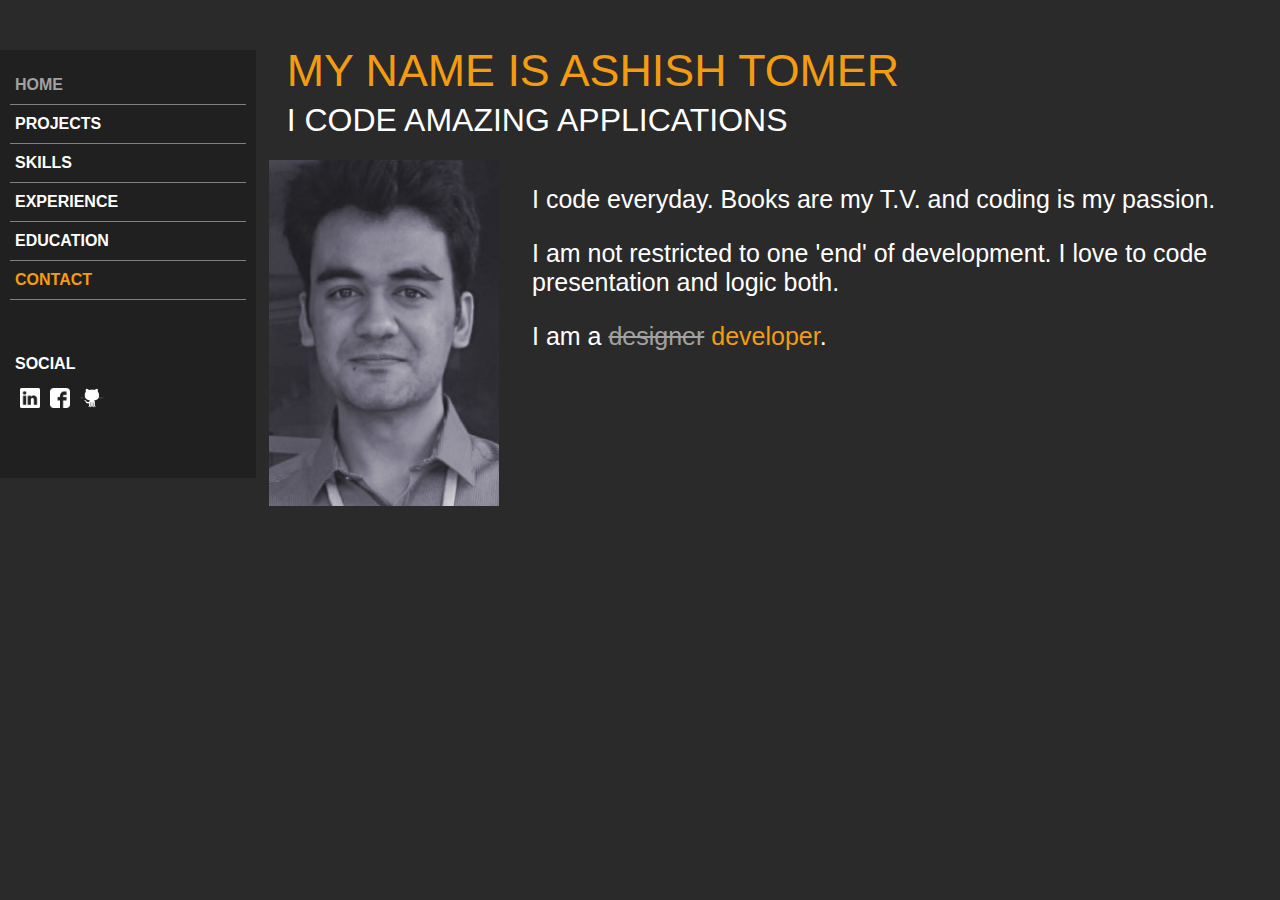
==== index.html @ a3c52df7 "Completing responsiveness of the portfolio" ====
<html lang="en">
<head>
    <meta charset="utf-8">
    <meta name="viewport" content="width=device-width, initial-scale=1.0">
    <title >Github Portfolio</title>
    <meta name="keywords" content="github, ashish, tomer">
    <meta name="description" content="My Portfolio, portfolio, github">
    <link rel="stylesheet" type="text/css" href="css/portfolio.css">
    <script type="text/javascript" src="js/portfolio.js"></script>
</head>
<body>
    
    <div class="drop-button">
        <span><a href="#"><img src="images/menu.png" alt="menu"></a></span>
    </div>
    
    <div class="content">
        <div class="menu">
            <ul class="menu">
                <a href=""><li class="active">Home</li></a>
                <a href=""><li>Projects</li></a>
                <a href=""><li>Skills</li></a>
                <a href=""><li>Experience</li></a>
                <a href=""><li>Education</li></a>
                <a href=""><li><span class="golden-text">Contact</span></li></a>
            </ul>
            <div class="social">Social
                <div class="sites">
                    <div class="site"><a href="    https://in.linkedin.com/in/ashish-tomer-9919a438"><img src="images/linkedin-logo.png" alt="linkedin"></a></div>
                    <div class="site"><a href="https://www.facebook.com/Ashish0123456789"><img src="images/facebook-logo.png" alt="facebook"></div>
                    <div class="site"><a href="https://github.com/ashish1269"><img src="images/github-logo.png" alt="github"></a></div>
                </div>
            </div>
        </div>

        <div class="main-wrapper">
    
            <div class="intro-name">MY NAME IS ASHISH TOMER</div>
            <div class="intro-tagline">I CODE AMAZING APPLICATIONS</div>
            <div class="stack">
                <div class="stack-page visible home">
                    <div class="profile-pic">
                        <img src="images/ProfilePic.png" alt="my profile picture" class="profile-pic">
                    </div>
                    <div class="home-text">
                        <blockquote class="home-quote">
                            I code everyday.
                            Books are my T.V. and coding is my passion.
                        </blockquote>
                        <blockquote class="home-quote">
                            I am not restricted to one 'end' of development. I love to code presentation and logic both.
                        </blockquote>
                        <blockquote class="home-quote">
                            I am a <s>designer</s> <span class="golden-text">developer</span>.
                        </blockquote>
                    </div>
                </div>

                <div class="stack-page hidden projects">
                    <div class="row">
                        <div class="col-2">
                            <div class="image-wrapper"><img class="project-shot" src="images/clean-exam600px.png"></div>
                        </div>
                        <div class="col-2">
                            <div class="image-wrapper"><img class="project-shot" src="images/portfolio600px.png"></div>
                        </div>
                    </div>
                </div>

                <div class="stack-page hidden skills">
                    <h2>SKILLS</h2>
                </div>

                <div class="stack-page experience hidden">
                    <h2>EXPERIENCE</h2>
                </div>

                <div class="stack-page education hidden">
                    <h2>EDUCATION</h2>
                </div>

                <div class="stack-page contact hidden">
                    <h2>CONTACT</h2>
                </div>
            </div>
            
        </div>
    </div>
</body>
</html>
---- css/portfolio.css ----
*{
    font-family: times;
}

body{
    background-color: #2a2a2a;
    margin: 0;
    padding: 0;
    position: relative;
}

a{
    text-decoration:none;
    color  : #fff;
}

a:hover{
    color : #41a1a1;
}

div.drop-button{
    position: fixed;
    z-index: 5;
    top: 0;
    left: 0;
    height: 40px;
    text-align: left;
    background-color: #3b3b3b;
    border-bottom:1px solid #4f4f4f;
    display: block;
    width: 100%;
    padding: 0% 2%;
    line-height: 40px;
    color: #fff;
}

div.drop-button img{
    height: 30px;
    padding: 5px;
}

div.content{
    width: 80%;
    margin: 0px auto;
}

div.content:after,
div.content:before{
    content: " ";
    clear: both;
    display: block;
}

div.menu{
    width:20%;
    float:left;
    display: inline-block;
    padding: 0px 0px 50px 0px;
    background-color: #202020;
    font-weight: bold;
    font-family: sans-serif;
    margin-top: 50px;
    text-transform:uppercase;
}

div.menu ul{
    list-style: none;
    padding: 0px;
    color: #fff;
    font-size: 16px;
}

div.menu ul li{
    font-weight: bold;
    font-family: sans-serif;
    font-size:14x;
    padding: 10px 5px;
    margin: 0px 10px;
    border-bottom: 1px solid grey;
}

div.menu ul li.active{
    color: #a1a1a1;
}

div.menu ul li span.golden-text:hover,
div.menu ul li.active:hover{
    color: aquamarine;
}

div.menu div.social{
    margin:10px;
    margin-top : 50px;
    padding:5px;
    color: #fff;
    font-family: sans-serif;
}

div.menu div.social:before,
div.menu div.social:after{
    content: " ";
    clear: both;
    display: block;
}

div.menu div.sites{
    margin:0px;
    padding-top: 10px;
    height: auto;
}

div.menu div.sites:after,
div.menu div.sites:before{
    content: " ";
    clear: both;
    display: block;
}

div.menu div.site{
    float: left;
    height: 20px;
    padding: 5px;
}

div.menu div.site img{
    float: left;
    height: 20px;
    width: auto;
}

div.main-wrapper{
    width: 80%;
    float: left;
    background-color: inherit;
    margin-top: 40px;
    display: block;
}

div.intro-name{
    color:#f39c12;
    font-size: 50px;
    font-family: sans-serif;
    padding: 0px 5px;
    margin: 0;
    line-height: 60px;
}

div.intro-tagline{
    color:#fff;
    font-size: 40px;
    font-family: sans-serif;
    padding: 0px 5px;
    line-height: 40px;
}


div.home{
    padding:0px;
    margin:0px;
    display: block;
    padding-top: 20px;
}

div.home:after,
div.home:before{
    display: block;
    clear: both;
    content: " ";
}

div.profile-pic{
    display: inline;
    float: left;
    width: 25%;
}

div.home-text{
    display: inline;
    float: left;
    padding: 0px;
    width: 75%;
    margin: 0px;
}

img.profile-pic{
    float: none;
    margin: 0px auto;
    padding: 5px;
    width: 100%;
}

blockquote.home-quote{
    color: #fff;
    font-size:25px;
    font-family: sans-serif;
    margin-left: 20px;
    margin-right: 10px;
}

blockquote.home-quote s{
    color:#a1a1a1;
    font-family: sans-serif;
}

span.golden-text{
    color:#f39c12;
    font-family: sans-serif;
}

/* I want to create a stack of div's (one div over other)  The best possible solution I could found is this 
But making children absolute push them out of flow
Though they are still stick to top-left corner (one above 
other) but the problem is the parent should encapsulate them inside it.

Solution : Giving the height of the parent equal to or
greater than the heighest child, but I don't know the height of child in advance. So I set the max-height of all children blocks equal to height of parent and set the overflow property of each child.*/

div.stack{
    display: block;
    background-color: #2a2a2a;
}

/* padding: 0; -> Important! Else child may escape parent*/

div.stack-page{
    position: relative;
    float: left;
    background-color: #2a2a2a;
    display: block;
    width:100%;
}

div.stack-page.visible{
    opacity: 1;
}

div.stack-page.hidden{
    opacity: 0;
    display: none;
}

div.row{
    padding:0px;
    margin:0px;
    width: 100%;
    display: block;
}

div.row:before,
div.row:after{
    content: " ";
    clear: both;
    display: block;
}

div.col-2{
    width: 50%;
    display: block;
    float: left;
}

div.image-wrapper{
    padding: 5px;
    margin: 5px;
    border:1px solid #3f3f3f;
}

img.project-shot{
    width:100%;
}

@media screen and (min-width:220px) {
    div.menu {
        width: 200px;
        display:none;
        margin-top: 45px;
        margin-left: 10px;
        position: fixed;
        z-index: 9;
        left:0;
        top:0;
        box-shadow: 5px 5px 10px #000;
    }
    
    div.menu.responsive {
        display: block;
    }
    
    div.content {
        display: block;
        width: 100%;
    }
    div.profile-pic {
        display: block;
        clear: right;
        width:100%;
    }
    
    img.profile-pic {
        width:90%;
        padding: 0% 5%;
    }
    
    div.home-text {
        width: 100%;
    }
    
    div.main-wrapper{
        width: 100%;
    }
    
    div.intro-name {
        font-size:2.8em;
        padding: 0% 3%;
    }
    
    div.intro-tagline{
        font-size: 2em;
        padding: 0% 3%;
    }
    
    div.col-2{
        width: 100%;
    }
}

@media screen and (min-width:500px) {
    div.profile-pic {
        display: block;
        clear: right;
        width:50%;
    }
    
    div.home-text {
        width: 50%;
    }
    
    div.col-2 {
        width: 50%;
    }
}

@media screen and (min-width:700px) {
    div.content{
        width:100%;
        margin: 0;
    }
    
    div.main-wrapper {
        width:80%;
    }
    
    div.drop-button {
        display: none;
    }
    
    div.menu {
        display: inline-block;
        width: 20%;
        margin: 0;
        margin-top: 50px;
        position: static;
        box-shadow: none;
    }
    
    div.drop-button {
        //display: none;
    }
    
    div.profile-pic {
        display: block;
        clear: right;
        width:25%;
        margin: 0px;
    }
    
    div.home-text {
        width: 75%;
    }
}

@media screen and (min-width:1000px) {
    div.content{
        width:100%;
        margin: 0 auto;
    }
    
    div.main-wrapper {
        width:80%;
    }
}

@media screen and (min-width:1300px) {
    div.content{
        width:80%;
        margin: 0px auto;
    }
}
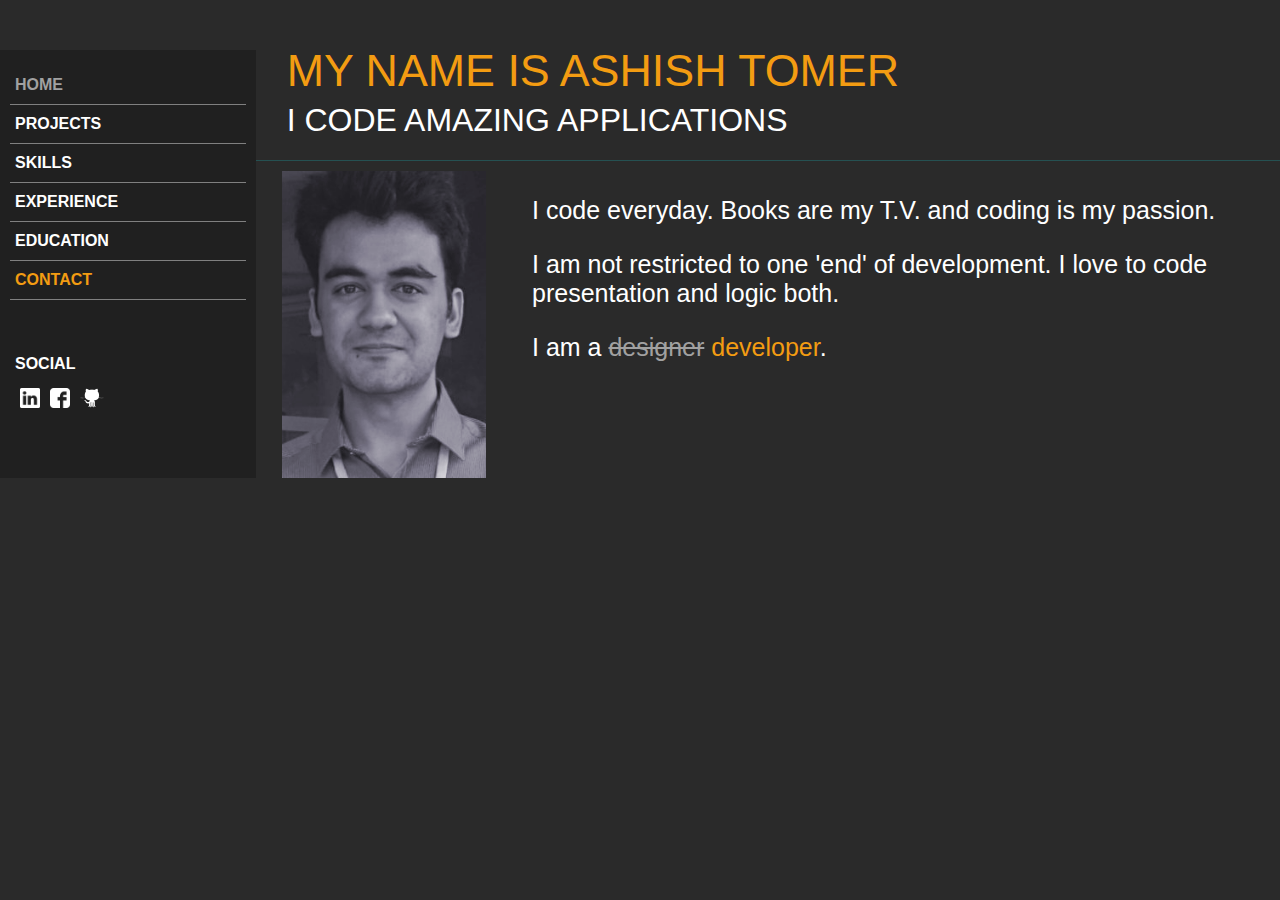
==== commit 0fa5f333: "Adding experience and skills" ====
--- a/index.html
+++ b/index.html
@@ -58,21 +58,77 @@
 
                 <div class="stack-page hidden projects">
                     <div class="row">
-                        <div class="col-2">
-                            <div class="image-wrapper"><img class="project-shot" src="images/clean-exam600px.png"></div>
+                        <p><b>Front End Work</b></p>
+                        <p>I learned to create responsive GUIs with CSS3/HTML5 and used vanilla JS.</p>
+                        <div class="col-6">
+                            <div class="image-wrapper">
+                                <p class="description">A responsive home page</p>
+                                <img class="project-shot" src="images/clean-exam600px.png">
+                            </div>
                         </div>
-                        <div class="col-2">
-                            <div class="image-wrapper"><img class="project-shot" src="images/portfolio600px.png"></div>
+                        <div class="col-6">
+                            <div class="image-wrapper">
+                                <p class="description">My portfolio</p>
+                                <img class="project-shot" src="images/portfolio600px.png"></div>
                         </div>
                     </div>
                 </div>
 
                 <div class="stack-page hidden skills">
-                    <h2>SKILLS</h2>
+                    <div class="row">
+                        <div class="col-2">
+                            <div class="skill-block">
+                                <img src="images/html5.png" alt="author: http://www.flaticon.com/authors/freepik">
+                                HTML5
+                            </div>
+                        </div>
+                        <div class="col-2">
+                            <div class="skill-block">
+                                <img src="images/css.png" alt="author : http://www.flaticon.com/authors/pixel-perfect">
+                                CSS3
+                            </div>
+                        </div>
+                        <div class="col-2">
+                            <div class="skill-block">
+                                <img src="images/javascript.png" alt="author : NA">
+                                Javascript
+                            </div>
+                        </div>
+                        <div class="col-2">
+                            <div class="skill-block">
+                                <img src="images/jquery.png">
+                                jQuery
+                            </div>
+                        </div>
+                        <div class="col-2">
+                            <div class="skill-block">
+                                <img src="images/bootstrap.png">
+                                Bootstrap
+                            </div>
+                        </div>
+                        <div class="col-2">
+                            <div class="skill-block">
+                                <img src="images/java.png">
+                                Java
+                            </div>
+                        </div>
+                    </div>
                 </div>
 
                 <div class="stack-page experience hidden">
-                    <h2>EXPERIENCE</h2>
+                    <h2>Current Position</h2>
+                    <p><b>Final Semester Intern, Knoldus Software LLP, Noida</b></p>
+                    <p class="description">
+                        January 9th onward, I am intern at Knoldus Softare LLP, NSEZ, Sector 81, Noida.
+                        I'll be learning the programming language Scala and handling big data with Apache Spark.
+                        Also I'll develop the front end of the application, if given an opportunity there.
+                    </p>
+                    
+                    <h2>Previous Experiences</h2>
+                    <p><b>Summer Intern, To The New Digital, Noida</b></p>
+                    <p class="description">
+                        I was a summer intern there. I got exposure to HTML/CSS, Bootstrap, jQuery, Javascript, Spring and Hibernate frameworks. Developed the front end for the dummy web app - REAP. My other two team members developed back end.
+                    </p>                
                 </div>
 
                 <div class="stack-page education hidden">
--- a/css/portfolio.css
+++ b/css/portfolio.css
@@ -1,5 +1,5 @@
 *{
-    font-family: times;
+    font-family: sans-serif;
 }
 
 body{
@@ -23,7 +23,7 @@
     z-index: 5;
     top: 0;
     left: 0;
-    height: 40px;
+    height: 50px;
     text-align: left;
     background-color: #3b3b3b;
     border-bottom:1px solid #4f4f4f;
@@ -35,13 +35,14 @@
 }
 
 div.drop-button img{
-    height: 30px;
+    height: 40px;
     padding: 5px;
 }
 
 div.content{
     width: 80%;
     margin: 0px auto;
+    margin-top: 50px;
 }
 
 div.content:after,
@@ -220,6 +221,13 @@
     background-color: #2a2a2a;
 }
 
+div.stack:before,
+div.stack:after {
+    content : " ";
+    clear: both;
+    display: block;
+}
+
 /* padding: 0; -> Important! Else child may escape parent*/
 
 div.stack-page{
@@ -231,12 +239,18 @@
 }
 
 div.stack-page.visible{
-    opacity: 1;
+    padding-top: 10px;
+    margin-top: 20px;
+    border-top: 1px solid #255152;
 }
 
 div.stack-page.hidden{
     opacity: 0;
     display: none;
+}
+
+div.projects{
+
 }
 
 div.row{
@@ -253,6 +267,37 @@
     display: block;
 }
 
+
+p{
+    font-family: sans-serif;
+    color: #fff;
+    padding: 0px 10px;
+    font-size: 16px;
+    word-spacing: 2px;
+    line-height: 20px;
+}
+
+h2 {
+    color: lightgrey;
+    padding: 20px 10px 0px 10px;
+    margin: 0;
+}
+
+p b{
+    color: #41a1a1;
+}
+
+div.row p.description{
+    color : #fff;
+    font-size: 17px;
+    background-color: #255152;
+    border-radius: 3px;
+    height: 25px;
+    line-height: 17px;
+    padding-top: 10px;
+    margin: 3px 0px 8px 0px;
+}
+
 div.col-2{
     width: 50%;
     display: block;
@@ -267,6 +312,28 @@
 
 img.project-shot{
     width:100%;
+    border:1px solid #1f1f1f;
+}
+
+div.skill-block{
+    text-align: center;
+    color: #fff;
+    font-weight: bold;
+    font-size: 20px;
+    margin: 10px;
+    border: 1px solid grey;
+    padding: 10px 5px;
+    border-radius: 5px;
+}
+
+div.skill-block:hover{
+    background-color: #3b3b3b;
+}
+
+div.skill-block img{
+    margin: 0 auto;
+    display: block;
+    margin-bottom: 10px;
 }
 
 @media screen and (min-width:220px) {
@@ -297,8 +364,8 @@
     }
     
     img.profile-pic {
-        width:90%;
-        padding: 0% 5%;
+        width:80%;
+        padding: 0% 10%;
     }
     
     div.home-text {
@@ -319,9 +386,13 @@
         padding: 0% 3%;
     }
     
+    div.col-6{
+        width: 100%;
+    }
     div.col-2{
-        width: 100%;
-    }
+        width:50%;
+    }
+
 }
 
 @media screen and (min-width:500px) {
@@ -335,8 +406,14 @@
         width: 50%;
     }
     
+    div.col-6 {
+        width: 50%;
+        float: left;
+        display: inline-block;
+    }
+    
     div.col-2 {
-        width: 50%;
+        width : 33.33333%;
     }
 }
 
@@ -388,6 +465,10 @@
     div.main-wrapper {
         width:80%;
     }
+    div.col-2{
+        width: 16.66667%;
+        display: inline-block;
+    }
 }
 
 @media screen and (min-width:1300px) {
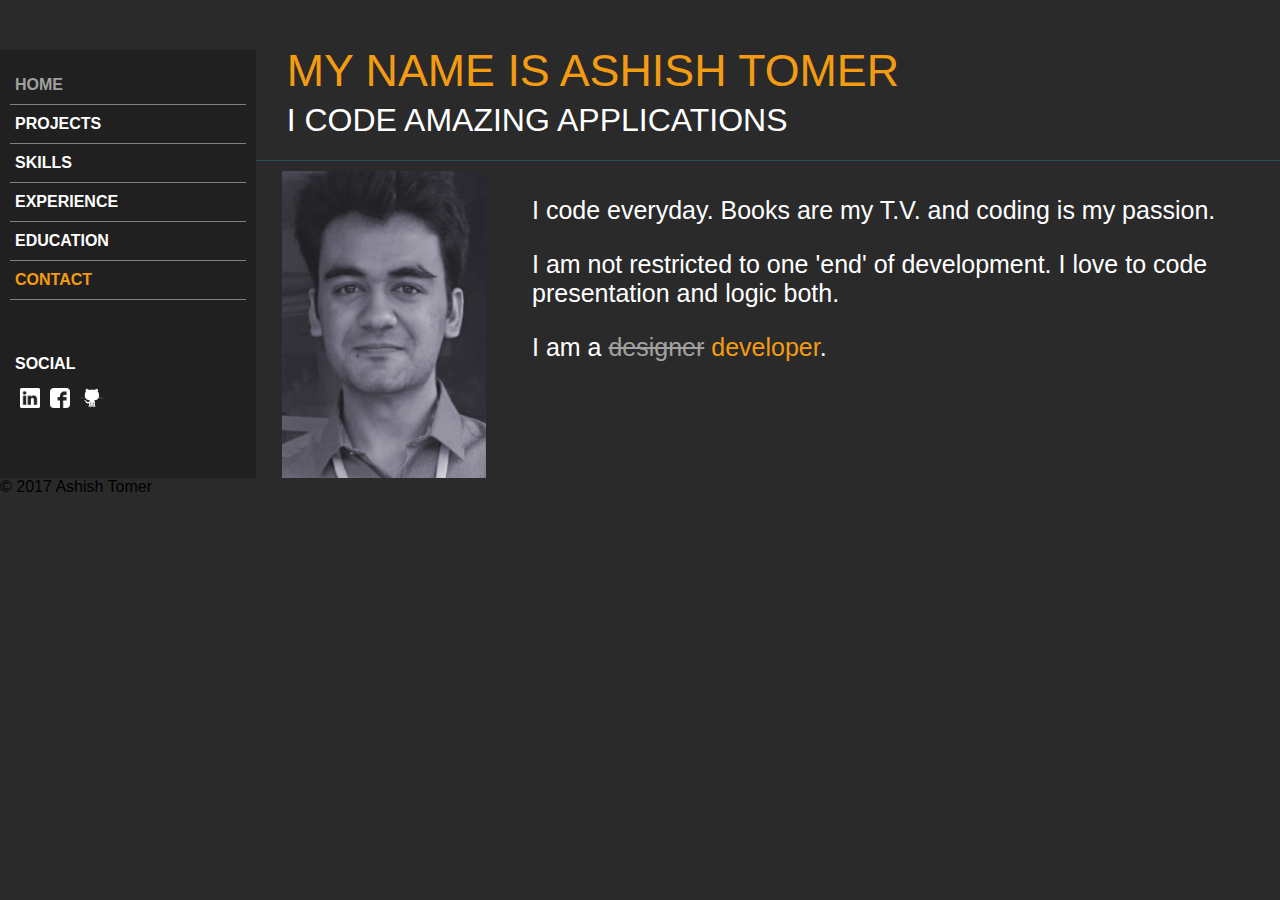
==== commit 44b21581: "Add files via upload" ====
--- a/index.html
+++ b/index.html
@@ -132,15 +132,28 @@
                 </div>
 
                 <div class="stack-page education hidden">
-                    <h2>EDUCATION</h2>
+                    <h2>MCA : 2014-17</h2>
+                    <p class="description"><b>CDAC, Noida (GGSIP University, Delhi)</b> - 71.5% (till 4th semester)</p>
+                    
+                    <h2>BSc (Applied Physical Sciences) : 2010-13</h2>
+                    <p class="description"><b>Deen Dayal Upadhyaya College (University of Delhi, Delhi)</b> - 54.3%</p>
+                    
+                    <h2>12th : 2009-10</h2>
+                    <p class="description"><b>Hindi Vidyapeeth School, Sonepat (CBSE)</b> - 65%</p>
+                    
+                    <h2>10th : 2007-08</h2>
+                    <p class="description"><b>S.M. Hindu Sr. Sec. School, Sonepat (Board of School Edcation Haryana)</b> 88.4%</p>
                 </div>
 
                 <div class="stack-page contact hidden">
-                    <h2>CONTACT</h2>
+                    <h2>Email</h2>
+                    <p class="description"><b>ashish1269@gmail.com</b></p>
                 </div>
             </div>
             
         </div>
     </div>
+        
+    <div class="footer">&copy; 2017 Ashish Tomer</div>
 </body>
 </html>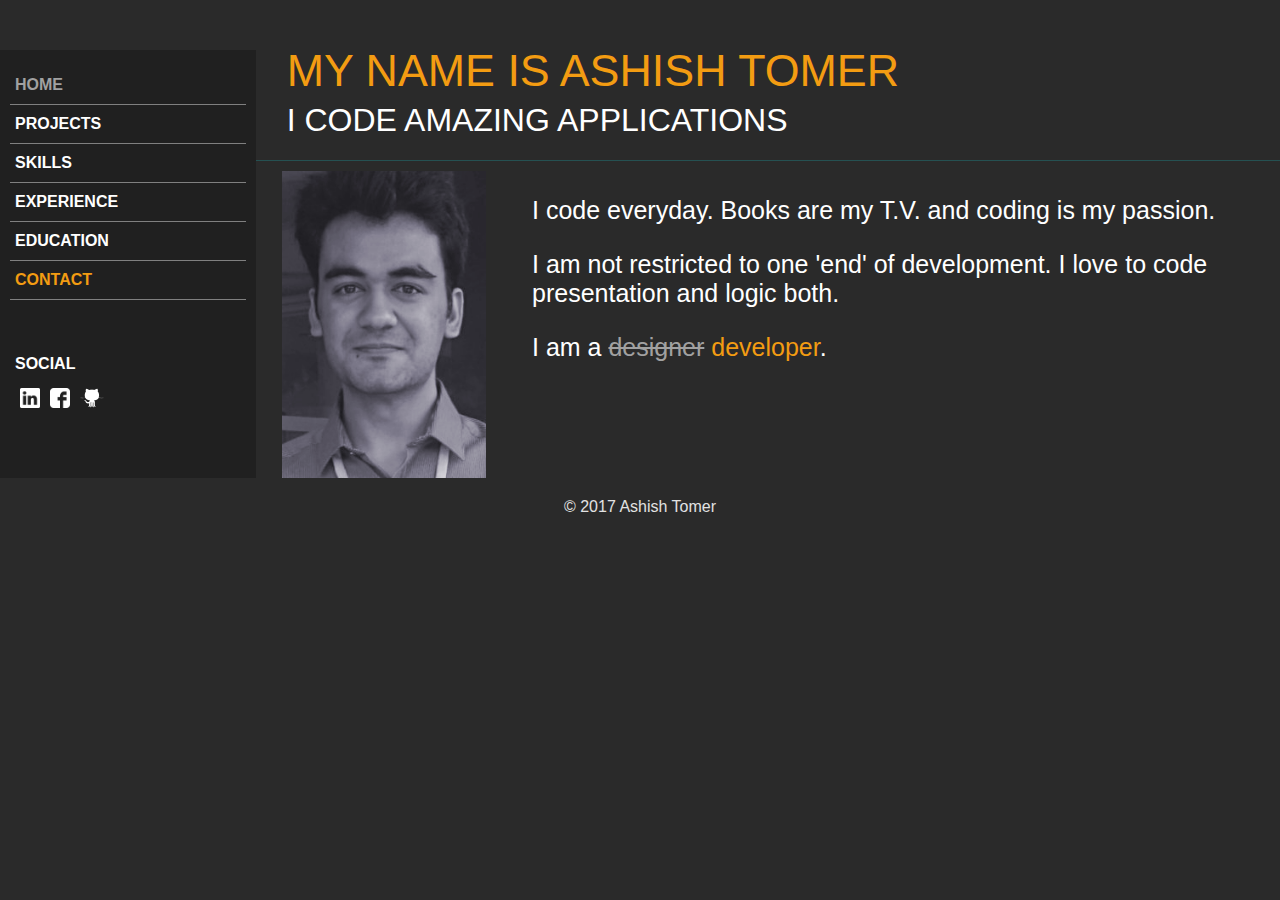
==== commit 761c08fe: "Adding all the front end projects till date" ====
--- a/index.html
+++ b/index.html
@@ -63,13 +63,36 @@
                         <div class="col-6">
                             <div class="image-wrapper">
                                 <p class="description">A responsive home page</p>
-                                <img class="project-shot" src="images/clean-exam600px.png">
+                                <a href="clean-exam.html" target="_blank"><img class="project-shot" src="images/clean-exam600px.png"></a>
                             </div>
                         </div>
                         <div class="col-6">
                             <div class="image-wrapper">
                                 <p class="description">My portfolio</p>
-                                <img class="project-shot" src="images/portfolio600px.png"></div>
+                                <img class="project-shot" src="images/portfolio600px.png">
+                            </div>
+                        </div>
+                    </div>
+                    <div class="row">
+                        <div class="col-6">
+                            <div class="image-wrapper">
+                                <p class="description">Javascript Assignment</p>
+                                <a href="js-assignment.html" target="_blank"><img class="project-shot" src="images/JS-Assignment600px.png"></a>
+                            </div>
+                        </div>
+                        <div class="col-6">
+                            <div class="image-wrapper">
+                                <p class="description">CSS3 Assignment</p>
+                                <a href="css-assignment.html" target="_blank"><img class="project-shot" src="images/css-assignment600px.png"></a>
+                            </div>
+                        </div>
+                    </div>
+                    <div class="row">
+                        <div class="col-6">
+                            <div class="image-wrapper">
+                                <p class="description">Bootstrap Assignment</p>
+                                <a href="bootstrap-assignment.html" target="_blank"><img class="project-shot" src="images/bootstrap-assignment600px.png"></a>
+                            </div>
                         </div>
                     </div>
                 </div>
@@ -110,6 +133,70 @@
                             <div class="skill-block">
                                 <img src="images/java.png">
                                 Java
+                            </div>
+                        </div>
+                    </div>
+                    <div class="row">
+                        <div class="col-2">
+                            <div class="skill-block">
+                                <img src="images/sql.png" alt="found at: http://www.flaticon.com/free-icon/sql-file-format-symbol_29595">
+                                SQL
+                            </div>
+                        </div>
+                        <div class="col-2">
+                            <div class="skill-block">
+                                <img src="images/jsp.png" alt="found at: http://www.flaticon.com/free-icon/jsp-file-format-symbol_29540">
+                                JSP
+                            </div>
+                        </div>
+                        <div class="col-2">
+                            <div class="skill-block">
+                                <img src="images/scala.png" alt="found at: http://seeklogo.com/vector-logo/273882/scala">
+                                Scala
+                            </div>
+                        </div>
+                        <div class="col-2">
+                            <div class="skill-block">
+                                <img src="images/git.png" alt="author: https://icons8.com/web-app/20906/Git">
+                                Git
+                            </div>
+                        </div>
+                        <div class="col-2">
+                            <div class="skill-block">
+                                <img src="images/eclipse.png" alt="found at: google">
+                                Eclipse
+                            </div>
+                        </div>
+                        <div class="col-2">
+                            <div class="skill-block">
+                                <img src="images/intellij.png" alt="found at: google">
+                                Intellij
+                            </div>
+                        </div>
+                    </div>
+                    <div class="row">
+                        <div class="col-2">
+                            <div class="skill-block">
+                                <img src="images/linux.png" alt="found at: google">
+                                Linux
+                            </div>
+                        </div>
+                        <div class="col-2">
+                            <div class="skill-block">
+                                <img src="images/github.png" alt="found at: google">
+                                Github
+                            </div>
+                        </div>
+                        <div class="col-2">
+                            <div class="skill-block">
+                                <img src="images/javaservlet.png" alt="found at: google">
+                                Servlets
+                            </div>
+                        </div>
+                        <div class="col-2">
+                            <div class="skill-block">
+                                <img src="images/c-language.png" alt="found at: google">
+                                C
                             </div>
                         </div>
                     </div>
@@ -156,4 +243,4 @@
         
     <div class="footer">&copy; 2017 Ashish Tomer</div>
 </body>
-</html>+</html>
--- a/css/portfolio.css
+++ b/css/portfolio.css
@@ -334,6 +334,14 @@
     margin: 0 auto;
     display: block;
     margin-bottom: 10px;
+}
+
+div.footer {
+    min-height:20px;
+    margin-top:20px;
+    width: 100%;
+    text-align: center;
+    color: #e2e2e2;
 }
 
 @media screen and (min-width:220px) {
@@ -477,3 +485,4 @@
         margin: 0px auto;
     }
 }
+
